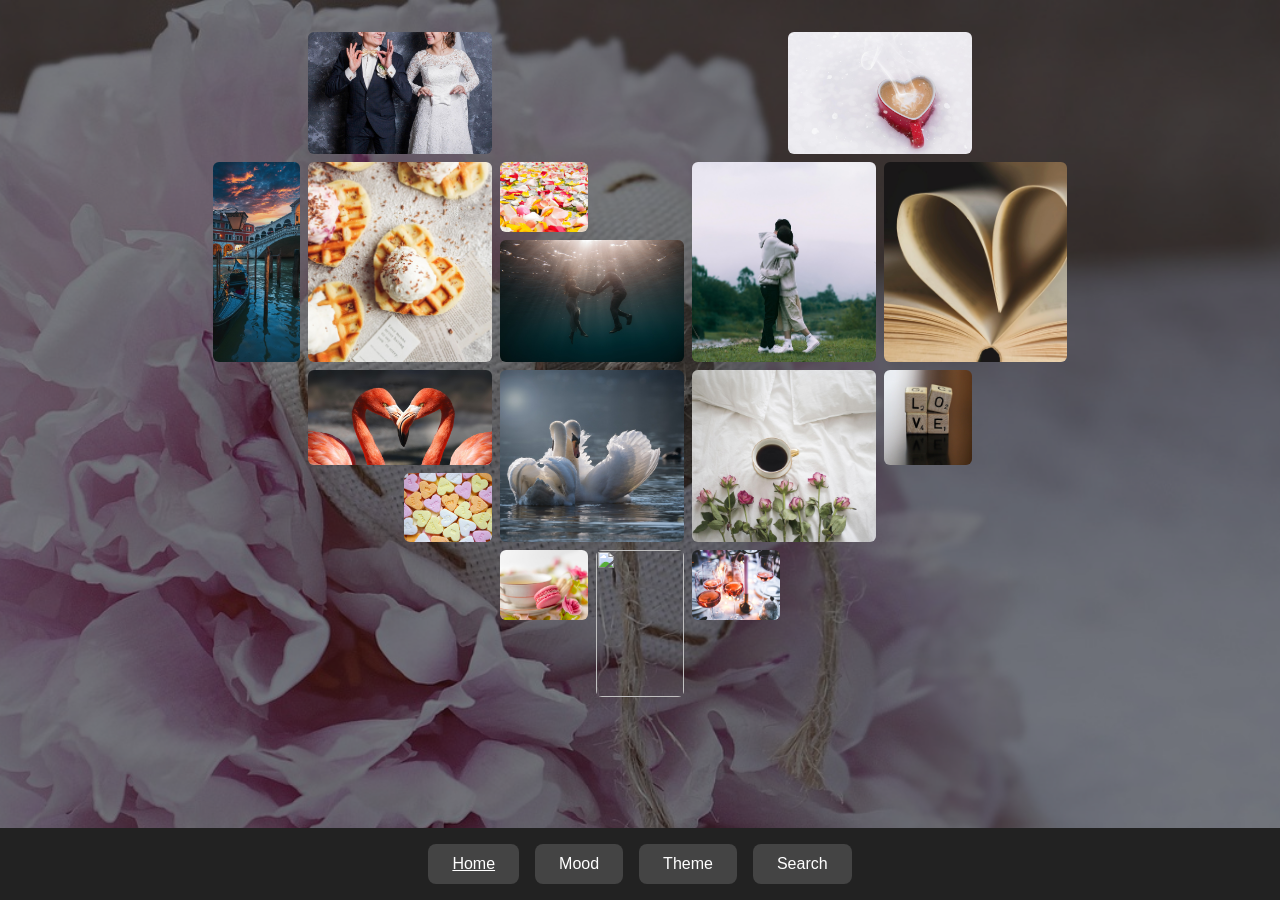
==== romantic.html @ 1c466364 "milestone: prototype v0.5 - Added base HTML and CSS structure for the moodboard project. - Implemen" ====
<!DOCTYPE html>
<html lang="en">
<head>
  <meta charset="UTF-8" />
  <meta name="viewport" content="width=device-width, initial-scale=1.0" />
  <title>Romantic Moodboard</title>
  <link rel="stylesheet" href="styles.css" />
</head>
<body>
  <div class="mood-page romantic">
    <div class="grid-wrapper">
      <main id="moodboard" class="romantic">
        <div class="grid">
          <!-- Row 1 -->
            <div class="grid-item horizontal-rect" style="grid-column: 2 / span 2; grid-row: 1;">
              <img src="images/rom1.jpg" alt="">
            </div>
            <div class="grid-item horizontal-rect" style="grid-column: 7 / span 2; grid-row: 1;">
              <img src="images/rom2.jpg" alt="">
            </div>
    
          <!-- Row 2 -->
            <div class="grid-item vertical-rect" style="grid-column: 1; grid-row: 2 / span 2;">
              <img src="images/rom3.jpg" alt="">
            </div>
            <div class="grid-item big-square" style="grid-column: 2 / span 2; grid-row: 2 / span 2;">
              <img src="images/rom4.jpg" alt="">
            </div>
            <div class="grid-item small-square" style="grid-column: 4; grid-row: 2;">
              <img src="images/rom5.jpg" alt="">
            </div>
            <div class="grid-item big-square" style="grid-column: 6 / span 2; grid-row: 2 / span 2;">
              <img src="images/rom6.jpg" alt="">
            </div>
            <div class="grid-item big-square" style="grid-column: 8 / span 2; grid-row: 2 / span 2;">
              <img src="images/rom7.jpg" alt="">
            </div>
    
          <!-- Row 3 -->
            <div class="grid-item horizontal-rect" style="grid-column: 4 / span 2; grid-row: 3;">
              <img src="images/rom8.jpg" alt="">
            </div>
          
          <!-- Row 4 -->
            <div class="grid-item horizontal-rect" style="grid-column: 2 / span 2; grid-row: 4;">
              <img src="images/rom9.jpg" alt="">
            </div>
            <div class="grid-item big-square" style="grid-column: 4 / span 2; grid-row: 4 / span 2;">
              <img src="images/rom10.jpg" alt="">
            </div>
            <div class="grid-item big-square" style="grid-column: 6 / span 2; grid-row: 4 / span 2;">
              <img src="images/rom11.jpg" alt="">
            </div>
            <div class="grid-item small-square" style="grid-column: 8; grid-row: 4;">
              <img src="images/rom12.jpg" alt="">
            </div>
          
          <!-- Row 5 -->
            <div class="grid-item small-square" style="grid-column: 3; grid-row: 5;">
              <img src="images/rom13.jpg" alt="">
            </div>
          
          <!-- Row 6-->
            <div class="grid-item small-square" style="grid-column: 4; grid-row: 6;">
              <img src="images/rom14.jpg" alt="">
            </div>
            <div class="grid-item vertical-rect" style="grid-column: 5; grid-row: 6 / span 2;">
              <img src="images/rom15.jpg" alt="">
            </div>
            <div class="grid-item small-square" style="grid-column: 6; grid-row: 6;">
              <img src="images/rom16.jpg" alt="">
            </div>
        </div>
      </main>
    </div>
  <!-- Control bar -->
  <nav id="control-bar">
    <a href="index.html" class="nav-item home">Home</a>
  
    <!-- Mood dropdown -->
    <div class="nav-item dropdown">
      Mood
      <div class="dropdown-content">
        <a href="romantic.html">Romantic</a>
        <a href="#">Happy</a>
        <a href="#">Calm</a>
      </div>
    </div>
  
    <div class="nav-item theme">Theme</div>
    <div class="nav-item search">Search</div>
  </nav>
</div>
</body>
</html>
---- styles.css ----
* {
  margin: 0;
  padding: 0;
  box-sizing: border-box;
}

body {
  font-family: Arial, sans-serif;
  color: #333;
  display: flex;
  flex-direction: column;
  min-height: 100vh;
}



/* Landing/Tutorial */
#landing {
  flex: 1;
  display: flex;
  justify-content: center;
  align-items: center;
  text-align: center;
  padding: 2rem;
}

.tutorial h1 {
  font-size: 2rem;
  margin-bottom: 1rem;
}

.tutorial p {
  max-width: 600px;
  font-size: 1.1rem;
  line-height: 1.5;
}

/* Control Bar */
#control-bar {
  display: flex;
  justify-content: center;
  gap: 1rem;
  padding: 1rem;
  background: #222;
  position: sticky;
  bottom: 0;
  z-index: 10;
}

#control-bar .nav-item {
  position: relative;
  background: #444;
  color: #fff;
  border: none;
  padding: 0.7rem 1.5rem;
  border-radius: 8px;
  cursor: pointer;
  transition: background 0.2s;
}

#control-bar .nav-item:hover {
  background: #666;
}



/* Dropdown */
.dropdown .dropdown-content {
  display: none;
  position: absolute;
  bottom: 100%;
  left: 0;
  background: #333;
  border-radius: 8px;
  min-width: 150px;
  box-shadow: 0 4px 8px rgba(0,0,0,0.5);
  flex-direction: column;
}

.dropdown .dropdown-content a {
  display: block;
  padding: 0.7rem 1rem;
  color: #fff;
  text-decoration: none;
  transition: background 0.2s;
  position: relative;
  overflow: hidden; 
}

/* Show Dropdown on hover */
.dropdown:hover .dropdown-content {
  display: flex;
}

/* Temporarily replaces text with TBA for content to be added later */
.theme:hover::after,
.search:hover::after,
.dropdown .dropdown-content a:nth-child(2):hover::after, /* Happy */
.dropdown .dropdown-content a:nth-child(3):hover::after { /* Calm */
  content: "TBA";
  position: absolute;
  left: 0;
  top: 0;
  width: 100%;
  height: 100%;
  background: #444;
  border-radius: 8px;
  display: flex;
  justify-content: center;
  align-items: center;
}



/* Popup */
/* To be used for on-click actions to be placed during MS2 */
#popup {
  position: fixed;
  top: 0;
  left: 0;
  width: 100%;
  height: 100%;
  background: rgba(0,0,0,0.7);
  display: flex;
  justify-content: center;
  align-items: center;
}

#popup.hidden {
  display: none;
}

.popup-content {
  background: white;
  padding: 1rem;
  border-radius: 12px;
  max-width: 90%;
  max-height: 90%;
  text-align: center;
}

.popup-content img {
  max-width: 100%;
  max-height: 70vh;
  border-radius: 8px;
}

.close {
  font-size: 1.5rem;
  cursor: pointer;
  float: right;
  margin-bottom: 0.5rem;
}

.credit {
  font-size: 0.9rem;
  color: #555;
  margin-top: 0.5rem;
}

/* Helpers */
.hidden {
  display: none;
}



/* Separates mood pages from landing page*/
.mood-page {
  min-height: 100vh;
  display: flex;
  flex-direction: column;
  position: relative;
  background-size: cover;
  background-position: center;
  background-repeat: no-repeat;
  overflow: hidden;
}

.mood-page::before {
  content: "";
  position: absolute;
  inset: 0;
  background: rgba(0,0,0,0.5);
  z-index: 0;
}

/* Puts content over overlay */
.grid-wrapper,
#control-bar {
  position: relative;
  z-index: 1;
}

/* Different backgrounds per moodboard */
.mood-page.romantic {
  background-image: url("images/rombg.jpg");
}

.mood-page.happy {
  background-image: url("images/happybg.jpg");
}

.mood-page.calm {
  background-image: url("images/calmbg.jpg");
}

/* Moodboard Grid */
#moodboard {
  flex: 1;
  padding: 1rem;
  display: flex;
  justify-content: center;
  align-items: flex-start;
}

/* Wrapper for centering and dynamic sizing */
.grid-wrapper {
  display: flex;
  justify-content: center;
  align-items: flex-start;
  flex: 1;
  width: 100%;
  padding: 1rem;
}

#moodboard.romantic .grid {
  display: grid;
  grid-template-columns: repeat(9, 1fr);
  grid-template-rows: repeat(7, 1fr);
  gap: 0.5rem;

  /* Maintains 9:7 proportion when shrinking */
  aspect-ratio: 9 / 7;

  /* Scales with viewport but leaves room for control bar */
  width: min(95vw, 95vh);
  max-height: calc(100vh - 140px);
}

/* Base grid item */
.grid-item {
  display: flex;
  justify-content: center;
  align-items: center;
  font-weight: bold;
  color: white;
  border-radius: 6px;
  border-color: white;
  overflow: visible;
  cursor: pointer;
  transition: transform 0.2s, border-radius 0.3s;
}

.grid-item img {
  width: 100%;
  height: 100%;
  object-fit: cover;  
  border-radius: 6px; 
  display: block;     
  transition: transform 0.3s ease, border-radius 0.3s ease;
}

.grid-item:hover img {
  transform: scale(2);
  z-index: 5;
  border-radius: 50%; /* optional */
}

/* Shapes */
.small-square {
  grid-column: span 1;
  grid-row: span 1;
}

.big-square {
  grid-column: span 2;
  grid-row: span 2;
}

.horizontal-rect {
  grid-column: span 2;
  grid-row: span 1;
}

.vertical-rect {
  grid-column: span 1;
  grid-row: span 2;
}

.inv-square {
  grid-column: span 1;
  grid-row: span 1;
  background: transparent;
  pointer-events: none; /* not clickable */
}
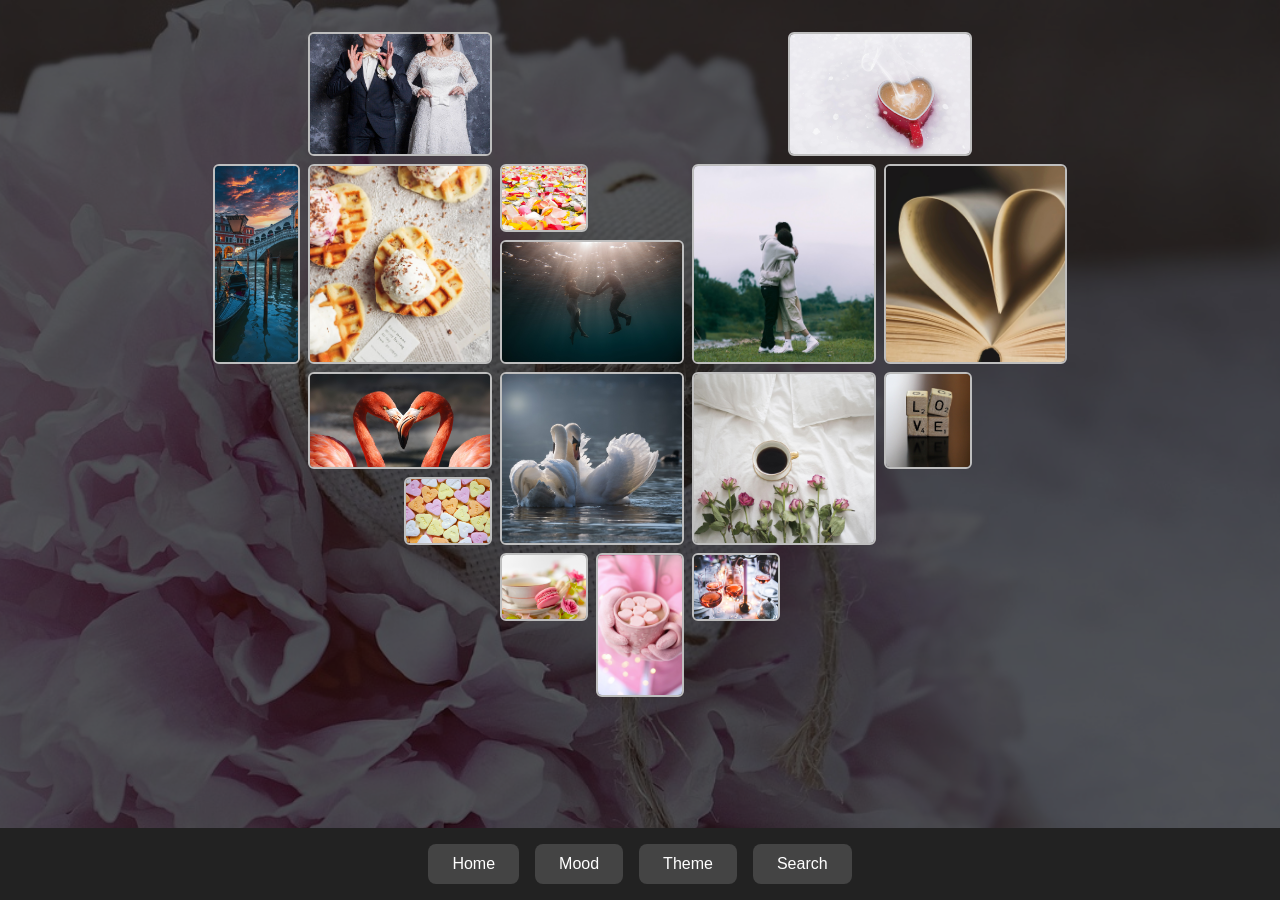
==== commit b2f0e7f1: "Bugfix: dropdown correction" ====
--- a/romantic.html
+++ b/romantic.html
@@ -82,8 +82,8 @@
       Mood
       <div class="dropdown-content">
         <a href="romantic.html">Romantic</a>
-        <a href="#">Happy</a>
-        <a href="#">Calm</a>
+        <a href="happy.html">Happy</a>
+        <a href="calm.html">Calm</a>
       </div>
     </div>
   
@@ -93,3 +93,4 @@
 </div>
 </body>
 </html>
+
--- a/styles.css
+++ b/styles.css
@@ -45,6 +45,11 @@
   position: sticky;
   bottom: 0;
   z-index: 10;
+}
+
+#control-bar a {
+  text-decoration: none;
+  color: inherit;
 }
 
 #control-bar .nav-item {
@@ -58,8 +63,9 @@
   transition: background 0.2s;
 }
 
-#control-bar .nav-item:hover {
+#control-bar > .nav-item:hover {
   background: #666;
+  font-weight: bold;
 }
 
 
@@ -87,6 +93,11 @@
   overflow: hidden; 
 }
 
+.dropdown .dropdown-content a:hover {
+  font-weight: bold;
+  background: #555;
+}
+
 /* Show Dropdown on hover */
 .dropdown:hover .dropdown-content {
   display: flex;
@@ -95,8 +106,6 @@
 /* Temporarily replaces text with TBA for content to be added later */
 .theme:hover::after,
 .search:hover::after,
-.dropdown .dropdown-content a:nth-child(2):hover::after, /* Happy */
-.dropdown .dropdown-content a:nth-child(3):hover::after { /* Calm */
   content: "TBA";
   position: absolute;
   left: 0;
@@ -181,7 +190,7 @@
   content: "";
   position: absolute;
   inset: 0;
-  background: rgba(0,0,0,0.5);
+  background: rgba(0,0,0,0.65);
   z-index: 0;
 }
 
@@ -224,7 +233,8 @@
   padding: 1rem;
 }
 
-#moodboard.romantic .grid {
+/* Generic grid for all moods */
+#moodboard .grid {
   display: grid;
   grid-template-columns: repeat(9, 1fr);
   grid-template-rows: repeat(7, 1fr);
@@ -238,6 +248,7 @@
   max-height: calc(100vh - 140px);
 }
 
+
 /* Base grid item */
 .grid-item {
   display: flex;
@@ -246,7 +257,6 @@
   font-weight: bold;
   color: white;
   border-radius: 6px;
-  border-color: white;
   overflow: visible;
   cursor: pointer;
   transition: transform 0.2s, border-radius 0.3s;
@@ -259,13 +269,15 @@
   border-radius: 6px; 
   display: block;     
   transition: transform 0.3s ease, border-radius 0.3s ease;
+  border: 2px solid #BEBEBE;
 }
 
 .grid-item:hover img {
   transform: scale(2);
   z-index: 5;
-  border-radius: 50%; /* optional */
-}
+  border-radius: 50%; /* optional, for circular effect */
+}
+
 
 /* Shapes */
 .small-square {
